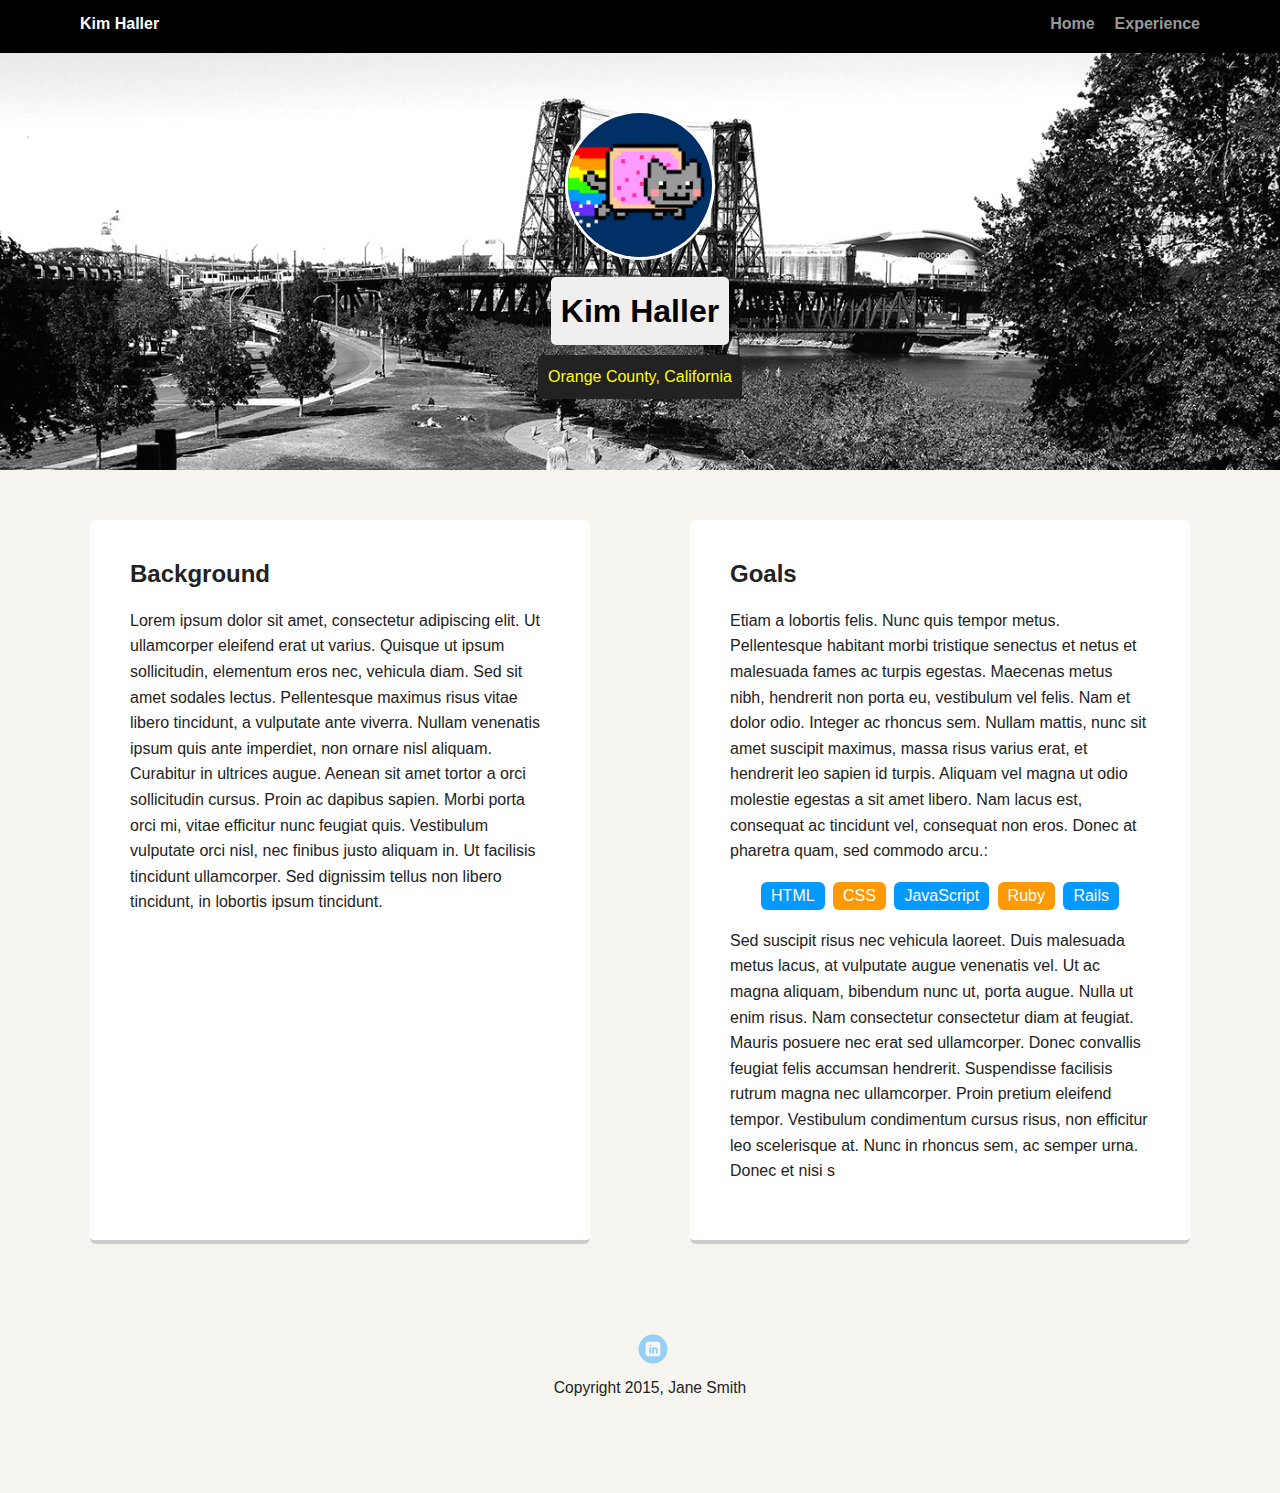
==== index.html @ b83bd5bb "Updated title of README file and added new files" ====
<!doctype html>
<html lang="en">
<head>
  <meta charset="utf-8">
  <title>Kim Haller's Profile</title>
  <meta name="viewport" content="width=device-width, initial-scale=1.0">
  <link rel="stylesheet" href="styles.css">
  <link href="index.html" rel="stylesheet"></head>
  <body>

    <div class="main-nav">
        <ul class="nav">
          <li class="name">Kim Haller</li>
          <li><a href="#">Home</a></li>
          <li><a href="experience.html">Experience</a></li>
        </ul>
    </div>

    <header>
      <img src="images/me.png" alt="Drawing of Jane Smith" class="profile-image">
      <h1 class="tag name">Kim Haller</h1>
      <p class="tag location">Orange County, California</p>
    </header>

    <main class="flex">
      <div class="card">
        <h2>Background</h2>
        <p>Lorem ipsum dolor sit amet, consectetur adipiscing elit. Ut ullamcorper eleifend erat ut varius. Quisque ut ipsum sollicitudin, elementum eros nec, vehicula diam. Sed sit amet sodales lectus. Pellentesque maximus risus vitae libero tincidunt, a vulputate ante viverra. Nullam venenatis ipsum quis ante imperdiet, non ornare nisl aliquam. Curabitur in ultrices augue. Aenean sit amet tortor a orci sollicitudin cursus. Proin ac dapibus sapien. Morbi porta orci mi, vitae efficitur nunc feugiat quis. Vestibulum vulputate orci nisl, nec finibus justo aliquam in. Ut facilisis tincidunt ullamcorper. Sed dignissim tellus non libero tincidunt, in lobortis ipsum tincidunt.</p>
      </div>

      <div class="card">
        <h2>Goals</h2>
        <p>Etiam a lobortis felis. Nunc quis tempor metus. Pellentesque habitant morbi tristique senectus et netus et malesuada fames ac turpis egestas. Maecenas metus nibh, hendrerit non porta eu, vestibulum vel felis. Nam et dolor odio. Integer ac rhoncus sem. Nullam mattis, nunc sit amet suscipit maximus, massa risus varius erat, et hendrerit leo sapien id turpis. Aliquam vel magna ut odio molestie egestas a sit amet libero. Nam lacus est, consequat ac tincidunt vel, consequat non eros. Donec at pharetra quam, sed commodo arcu.:</p>
        <ul class="skills">
          <li>HTML</li>
          <li>CSS</li>
          <li>JavaScript</li>
          <li>Ruby</li>
          <li>Rails</li>
        </ul>
        <p>Sed suscipit risus nec vehicula laoreet. Duis malesuada metus lacus, at vulputate augue venenatis vel. Ut ac magna aliquam, bibendum nunc ut, porta augue. Nulla ut enim risus. Nam consectetur consectetur diam at feugiat. Mauris posuere nec erat sed ullamcorper. Donec convallis feugiat felis accumsan hendrerit. Suspendisse facilisis rutrum magna nec ullamcorper. Proin pretium eleifend tempor.

          Vestibulum condimentum cursus risus, non efficitur leo scelerisque at. Nunc in rhoncus sem, ac semper urna. Donec et nisi s</p>
      </div>

    </main>
    <footer>
      <ul>
        <!--<li><a href="#" class="social twitter">Twitter</a></li>-->
        <li><a href="#" class="social linkedin">LinkedIn</a></li>
        <!--<li><a href="#" class="social github">Github</a></li>-->
      </ul>
      <p class="copyright">Copyright 2015, Jane Smith</p>
    </footer>
  </body>
  </html>
---- styles.css ----
/* Global Layout Set-up */
* { 
  box-sizing: border-box;
}
  
body {
  margin: 0;
  padding: 0;
  text-align: center;
  font-family: 'Roboto', sans-serif;
  color: #222;
  background: #f7f5f0;
}
/* Link Styles */

a {
  text-decoration: none;
  color: #999;
}
a:hover {
  color: #6633ff;
}

/* Section Styles */

.main-nav {
  width: 100%;
  background: black;
  min-height: 30px;
  padding: 10px;
  position: fixed;
  text-align: center;
}
.nav {
  display: flex;
  justify-content: space-around;
  font-weight: 700;
  list-style-type: none;
  margin: 0 auto;
  padding: 0;
}

.nav .name {
    display: block;
    margin-right: auto;
    color: white;
}
.nav li {
  padding: 5px 10px 10px 10px;
}
.nav a {
  transition: all .5s;
}
.nav a:hover {
  color: white
}

header {
  text-align: center;
  background: url('images/portland.jpg') no-repeat top center ;
  background-size: cover;
  overflow: hidden;
  padding-top: 60px;
}
header {
  line-height: 1.5;
}
header .profile-image {
  margin-top: 50px;
  width: 150px;
  height: 150px;
  border-radius: 50%;
  border: 3px solid white;
  transition: all .5s;
}
header .profile-image:hover {
  transform: scale(1.2) rotate(5deg);
}
.tag {
  background-color: #efefef;
  color: black;
  padding: 10px;
  border-radius: 5px;
  display: table;
  margin: 10px auto;
} 
.location {
  background-color: #222;
  color: yellow;
}
.card {
  margin: 30px;
  padding: 20px 40px 40px;
  max-width: 500px;
  text-align: left;
  background: #fff;
  border-bottom: 4px solid #ccc;
  border-radius: 6px;
  transition: all .5s;
}
.card:hover {
  border-color: #ff99ff;
}

ul.skills {
  padding: 0;
  text-align: center;
}

.skills li {
  border-radius: 6px;
  display: inline-block;
  background: #ff9904;
  color: white;
  padding: 5px 10px;
  margin: 2px;
}

.skills li:nth-child(odd) {
  background: #0399ff;
}

footer {
  width: 100%;
  min-height: 30px;
  padding: 20px 0 40px 20px;
}

footer .copyright {
  top: -8px;
  font-size: .75em;
}

footer ul {
  list-style-type: none;
  margin: 0;
  padding: 0;
}

footer ul li {
  display: inline-block;
}

a.social {
  display: inline-block;
  text-indent: -9999px;
  margin-left: 5px;
  width: 30px;
  height: 30px;
  background-size: 30px 30px;
  opacity: .4;
  transition: all .5s;
}
a.twitter {
  background-image: url(images/twitter.svg);
}
a.linkedin {
  background-image: url(images/linkedin.svg);
}
a.github {
  background-image: url(images/github.svg);
}
a.social:hover {
  opacity: 1;
}
.clearfix {
  clear: both;
}

/* Styles for larger screens */
@media screen and (min-width: 720px) {
  
  .flex {
      display: -ms-flexbox;      /* TWEENER - IE 10 */
      display: flex; 
      max-width: 1200px;
      -ms-flex-pack: distribute;
      justify-content: space-around;
      margin: 0 auto;
  }

  header {
    min-height: 470px;
  }

  .nav {
    max-width: 1200px;
    padding: 0 30px;
  }


  main {
    padding-top: 20px;
  }

  main p {
    line-height: 1.6em;
  }

  footer {
    font-size: 1.3em;
    max-width: 1200px;
    margin: 40px auto;
  }

}
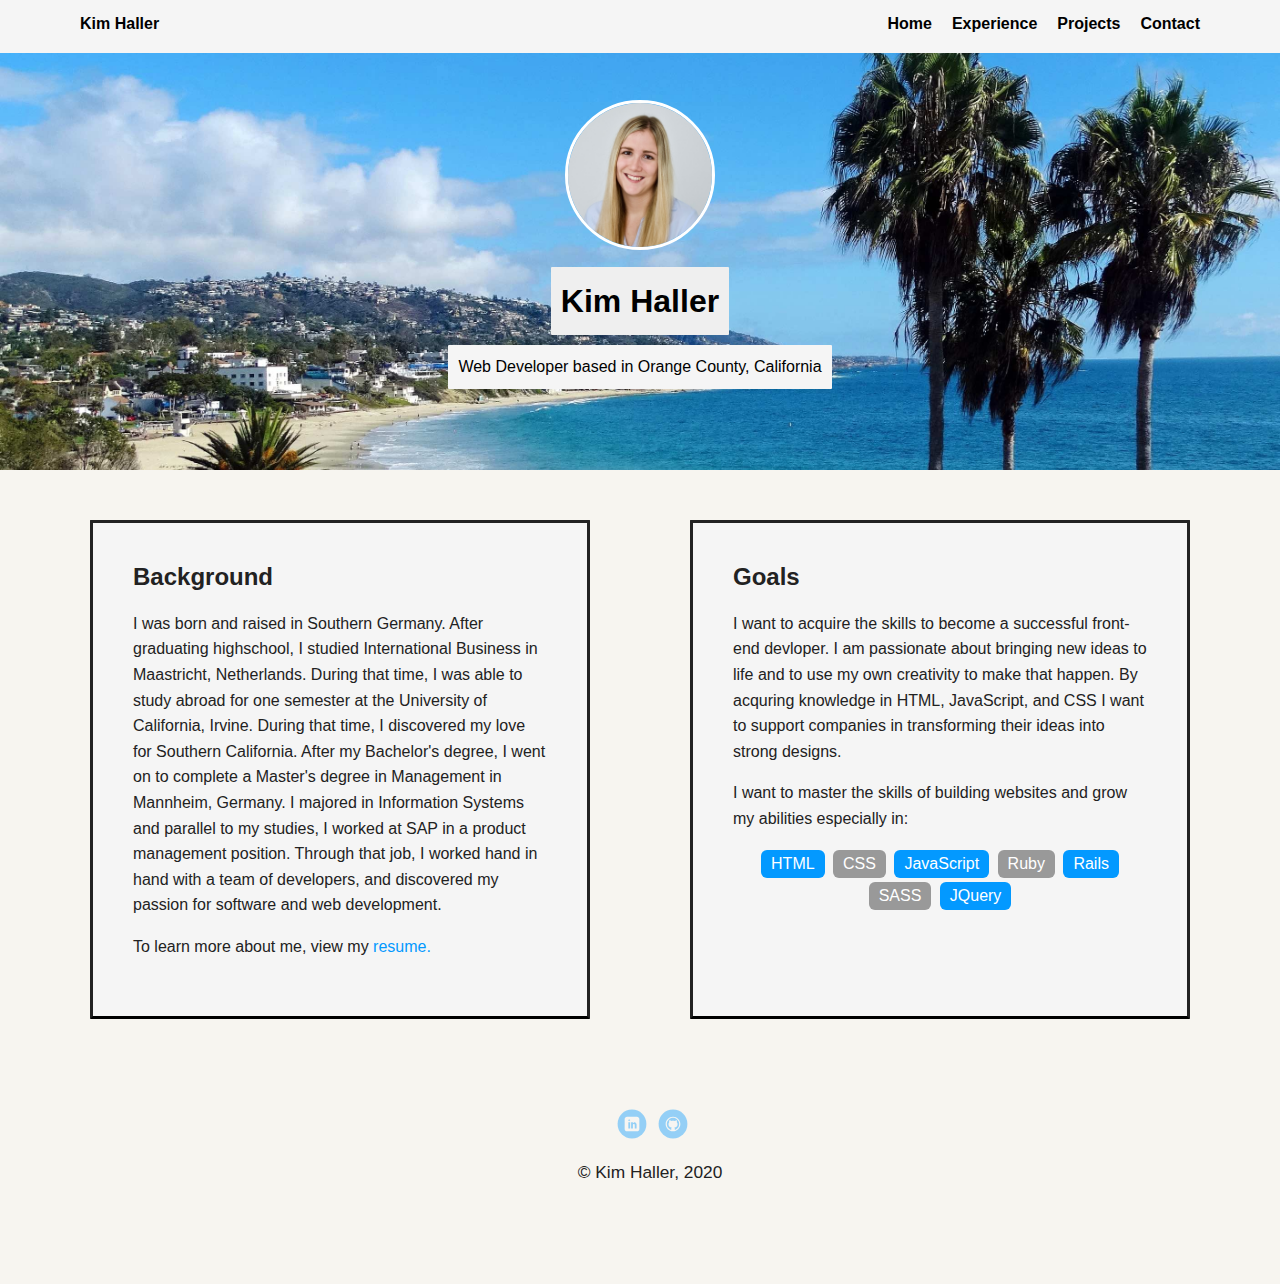
==== commit 6376bef3: "Adapted profile page to myself" ====
--- a/index.html
+++ b/index.html
@@ -11,46 +11,49 @@
     <div class="main-nav">
         <ul class="nav">
           <li class="name">Kim Haller</li>
-          <li><a href="#">Home</a></li>
-          <li><a href="experience.html">Experience</a></li>
+          <li><a class=nav-link href="#">Home</a></li>
+          <li><a class=nav-link href="experience.html">Experience</a></li>
+          <li><a class=nav-link href="projects.html">Projects</a></li>
+          <li><a class=nav-link href="contact.html">Contact</a></li>
         </ul>
     </div>
 
     <header>
-      <img src="images/me.png" alt="Drawing of Jane Smith" class="profile-image">
+      <img src="images/profile.jpg" alt="Drawing of Kim Haller" class="profile-image">
       <h1 class="tag name">Kim Haller</h1>
-      <p class="tag location">Orange County, California</p>
+      <p class="tag location">Web Developer based in Orange County, California</p>
     </header>
 
     <main class="flex">
       <div class="card">
         <h2>Background</h2>
-        <p>Lorem ipsum dolor sit amet, consectetur adipiscing elit. Ut ullamcorper eleifend erat ut varius. Quisque ut ipsum sollicitudin, elementum eros nec, vehicula diam. Sed sit amet sodales lectus. Pellentesque maximus risus vitae libero tincidunt, a vulputate ante viverra. Nullam venenatis ipsum quis ante imperdiet, non ornare nisl aliquam. Curabitur in ultrices augue. Aenean sit amet tortor a orci sollicitudin cursus. Proin ac dapibus sapien. Morbi porta orci mi, vitae efficitur nunc feugiat quis. Vestibulum vulputate orci nisl, nec finibus justo aliquam in. Ut facilisis tincidunt ullamcorper. Sed dignissim tellus non libero tincidunt, in lobortis ipsum tincidunt.</p>
+        <p>I was born and raised in Southern Germany. After graduating highschool, I studied International Business in Maastricht, Netherlands. During that time, I was able to study abroad for one semester at the University of California, Irvine. During that time, I discovered my love for Southern California. After my Bachelor's degree, I went on to complete a Master's degree in Management in Mannheim, Germany. I majored in Information Systems and parallel to my studies, I worked at SAP in a product management position. Through that job, I worked hand in hand with a team of developers, and discovered my passion for software and web development.</p>
+        <p>To learn more about me, view my <a href="experience.html">resume.</a></p>
       </div>
 
       <div class="card">
         <h2>Goals</h2>
-        <p>Etiam a lobortis felis. Nunc quis tempor metus. Pellentesque habitant morbi tristique senectus et netus et malesuada fames ac turpis egestas. Maecenas metus nibh, hendrerit non porta eu, vestibulum vel felis. Nam et dolor odio. Integer ac rhoncus sem. Nullam mattis, nunc sit amet suscipit maximus, massa risus varius erat, et hendrerit leo sapien id turpis. Aliquam vel magna ut odio molestie egestas a sit amet libero. Nam lacus est, consequat ac tincidunt vel, consequat non eros. Donec at pharetra quam, sed commodo arcu.:</p>
+        <p>I want to acquire the skills to become a successful front-end devloper. I am passionate about bringing new ideas to life and to use my own creativity to make that happen. By acquring knowledge in HTML, JavaScript, and CSS I want to support companies in transforming their ideas into strong designs.
+        <p>I want to master the skills of building websites and grow my abilities especially in:</p>
         <ul class="skills">
           <li>HTML</li>
           <li>CSS</li>
           <li>JavaScript</li>
           <li>Ruby</li>
           <li>Rails</li>
+          <li>SASS</li>
+          <li>JQuery</li>
         </ul>
-        <p>Sed suscipit risus nec vehicula laoreet. Duis malesuada metus lacus, at vulputate augue venenatis vel. Ut ac magna aliquam, bibendum nunc ut, porta augue. Nulla ut enim risus. Nam consectetur consectetur diam at feugiat. Mauris posuere nec erat sed ullamcorper. Donec convallis feugiat felis accumsan hendrerit. Suspendisse facilisis rutrum magna nec ullamcorper. Proin pretium eleifend tempor.
-
-          Vestibulum condimentum cursus risus, non efficitur leo scelerisque at. Nunc in rhoncus sem, ac semper urna. Donec et nisi s</p>
       </div>
 
     </main>
     <footer>
       <ul>
         <!--<li><a href="#" class="social twitter">Twitter</a></li>-->
-        <li><a href="#" class="social linkedin">LinkedIn</a></li>
-        <!--<li><a href="#" class="social github">Github</a></li>-->
+        <li><a href="https://www.linkedin.com/in/kim-natalie-haller/" class="social linkedin">LinkedIn</a></li>
+        <li><a href="https://github.com/kihaller" class="social github">Github</a></li>
       </ul>
-      <p class="copyright">Copyright 2015, Jane Smith</p>
+      <p><small>&copy; Kim Haller, 2020</small></p>
     </footer>
   </body>
   </html>
--- a/styles.css
+++ b/styles.css
@@ -15,17 +15,21 @@
 
 a {
   text-decoration: none;
-  color: #999;
+  color:#0399ff;
 }
 a:hover {
   color: #6633ff;
 }
 
+.nav-link {
+  color: black;
+}
+
 /* Section Styles */
 
 .main-nav {
   width: 100%;
-  background: black;
+  background: whitesmoke;
   min-height: 30px;
   padding: 10px;
   position: fixed;
@@ -43,7 +47,7 @@
 .nav .name {
     display: block;
     margin-right: auto;
-    color: white;
+    color: black;
 }
 .nav li {
   padding: 5px 10px 10px 10px;
@@ -57,14 +61,13 @@
 
 header {
   text-align: center;
-  background: url('images/portland.jpg') no-repeat top center ;
+  background: url('images/background.jpg') no-repeat top center ;
   background-size: cover;
   overflow: hidden;
-  padding-top: 60px;
-}
-header {
+  padding-top: 50px;
   line-height: 1.5;
 }
+
 header .profile-image {
   margin-top: 50px;
   width: 150px;
@@ -73,33 +76,31 @@
   border: 3px solid white;
   transition: all .5s;
 }
-header .profile-image:hover {
-  transform: scale(1.2) rotate(5deg);
-}
+
+
 .tag {
   background-color: #efefef;
   color: black;
   padding: 10px;
-  border-radius: 5px;
+  border-radius: 1px;
   display: table;
   margin: 10px auto;
 } 
 .location {
-  background-color: #222;
-  color: yellow;
+  background-color: whitesmoke;
+  color: black;
 }
 .card {
+  display: inline-block;
   margin: 30px;
   padding: 20px 40px 40px;
   max-width: 500px;
   text-align: left;
-  background: #fff;
-  border-bottom: 4px solid #ccc;
-  border-radius: 6px;
-  transition: all .5s;
-}
-.card:hover {
-  border-color: #ff99ff;
+  background: whitesmoke;
+  border-bottom: solid black;
+  border-radius: 1px;
+  border-style: solid;
+  transition: all .5s;
 }
 
 ul.skills {
@@ -110,7 +111,7 @@
 .skills li {
   border-radius: 6px;
   display: inline-block;
-  background: #ff9904;
+  background: #999;
   color: white;
   padding: 5px 10px;
   margin: 2px;
@@ -171,12 +172,14 @@
 @media screen and (min-width: 720px) {
   
   .flex {
-      display: -ms-flexbox;      /* TWEENER - IE 10 */
-      display: flex; 
-      max-width: 1200px;
-      -ms-flex-pack: distribute;
-      justify-content: space-around;
-      margin: 0 auto;
+    display: -ms-flexbox;      /* TWEENER - IE 10 */
+    display: flex; 
+    max-width: 1200px;
+    -ms-flex-pack: distribute;
+    justify-content: space-around;
+    margin: 0 auto;
+    flex-wrap: wrap;
+    flex-direction: row;
   }
 
   header {
@@ -204,4 +207,3 @@
   }
 
 }
-
